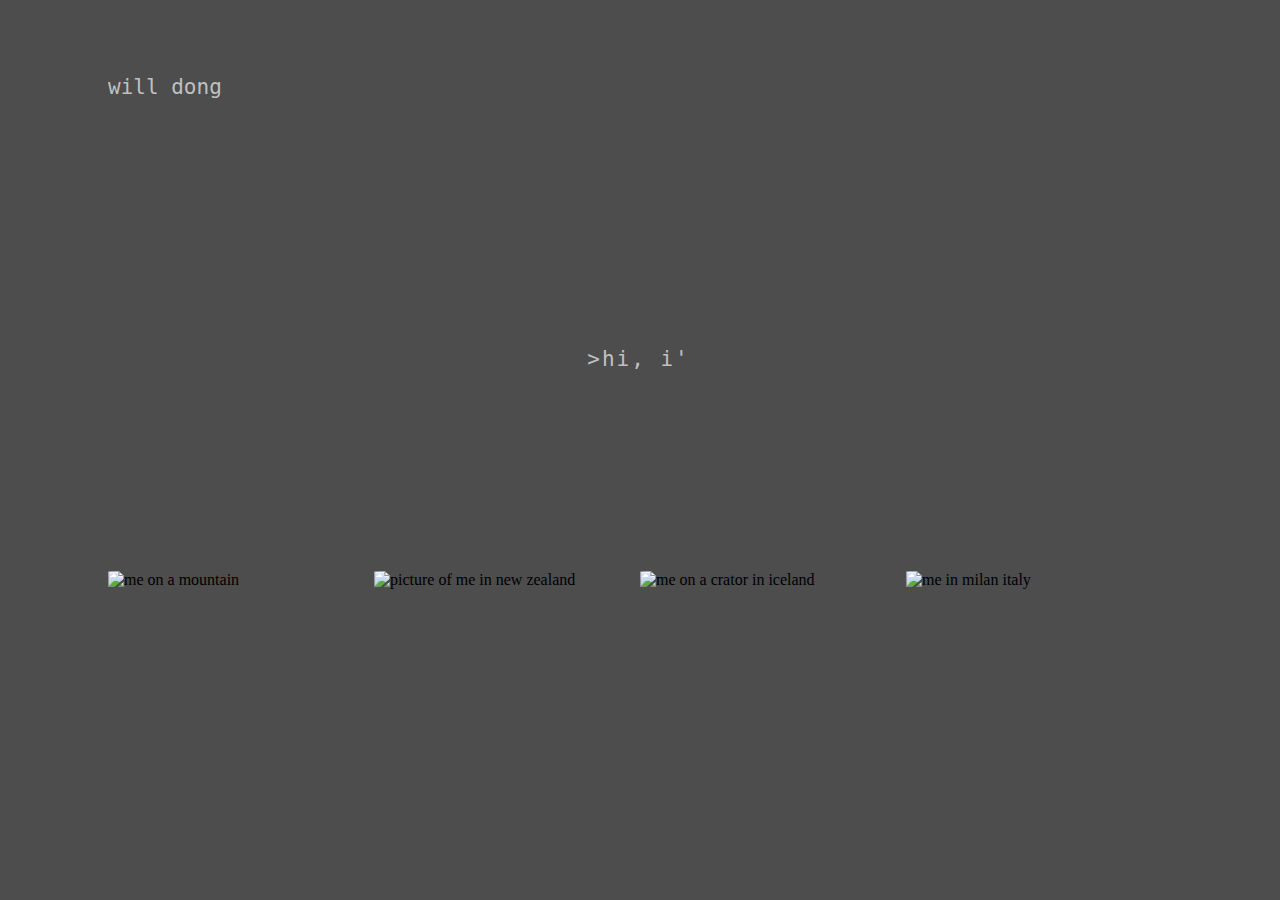
==== index.html @ 8f323bb2 "first push" ====
<!DOCTYPE html>
<html lang="en" dir="ltr">
  <head>
    <meta charset="utf-8">
    <link rel="stylesheet" href="styles.css">
    <title>home - will's website</title>
  </head>
  <body>

  <!-- Navbar -->
  <div class="navbar-wrapper">
    <div class="navbar-name">
      <a href="index.html" class="navbar-button">will dong</a>
      <div class="navbar-info">
        <a href="about.html" class="navbar-button">about</a>
        <a href="contact.html" class="navbar-button">contact</a>
      </div>
    </div>
  </div>

  <!-- Title -->
    <div class="title-wrapper">
      <div class="placeholder">
        >
      </div>
      <div id="text"></div> <div id="cursor"></div>
      <script src="scripts/typewriter.js"></script>
    </div>

  <!-- Project Showcase -->
  <div class="projects-row">
    <div class="projects-column">
      <img src="Images/edgymtn1.jpg" alt="me on a mountain">
      <a href="project1.html">
        <div class="projects-overlay">
          <div class="overlay-text">
              modeling human behavior via language models
          </div>
        </div>
      </a>
    </div>
    <div class="projects-column">
      <img src="Images/wvywill.jpg" alt="picture of me in new zealand">
        <div class="projects-overlay">
          <div class="overlay-text">
              Project 2
          </div>
        </div>
    </div>
    <div class="projects-column">
      <img src="Images/crator.jpg" alt="me on a crator in iceland">
        <div class="projects-overlay">
          <div class="overlay-text">
              Project 3
          </div>
        </div>
    </div>
    <div class="projects-column">
      <img src="Images/ital1.jpg" alt="me in milan italy">
        <div class="projects-overlay">
          <div class="overlay-text">
              Project 4
          </div>
        </div>
    </div>
  </div>


  </body>
</html>
---- styles.css ----
/* bg color*/

body{
  background-color: #4d4d4d;
}


/* navbar */

.navbar-wrapper{
  background-color: transparent;
  overflow: hidden;
  margin-left: 100px;
  margin-right: 100px;
  margin-top: 75px;
}
.navbar-name{
  float: left;
}
.navbar-info{
  float: right;
  padding-left: 1125px;
}
.navbar-info a{
  padding-left: 10px;
  padding-right: 10px;
}
.navbar-button{
  color: #C0C0C0;
  text-align: center;
  text-decoration: none;
  font-size: 21px;
  font-family: DejaVu Sans Mono, monospace
}
.navbar-button:hover{
  opacity: 0.5;
}

/* title */

.title-wrapper{
  display: flex;
  justify-content: center;
  margin-top: 200px;
  height: 100%;
}

.placeholder{
  display: inline-block;
  vertical-align: middle;
  font-size: 21px;
  font-family: DejaVu Sans Mono, monospace;
  color: 	#C0C0C0;
  letter-spacing: 2px;
}

#text{
	display: inline-block;
	vertical-align: middle;
  font-size: 21px;
  font-family: DejaVu Sans Mono, monospace;
  color: 	#C0C0C0;
	letter-spacing: 2px;
}

#cursor{
	display: inline-block;
	vertical-align: middle;
	width: 3px;
	height: 20px;
	animation: blink .75s step-end infinite;
}

@keyframes blink {
	from, to {
		background-color: transparent
	}
	50% {
		background-color: #C0C0C0;
	}
}

/* projects - 2x2 grid idea is fked */

.projects-row{
  margin-top: 200px;
  display: flex;
  flex-wrap: nowrap;
  margin-left: 100px;
  margin-right: 100px;
}

.projects-column{
  width: 50%;
  position: relative;
}

.projects-column img{
  width: 90%;
  height: 90%;
  max-width: 100%;
  max-height: 100%;
  object-fit: fill;
  border-radius: 4%;
}

.projects-overlay{
  position: absolute;
  top: 0;
  bottom: 0;
  left: 0;
  right: 0;
  height: 90%;
  width: 90%;
  opacity: 0;
  transition: .5s ease;
}

.projects-column:hover{
  opacity: 0.5;
}

.projects-column:hover .projects-overlay{
  opacity: 1;
}

.overlay-text {
  color: white;
  font-size: 20px;
  font-family: DejaVu Sans Mono, monospace;
  position: absolute;
  top: 50%;
  left: 50%;
  transform: translate(-50%, -50%);
  -ms-transform: translate(-50%, -50%);
}


/* about page */
.bio-wrapper{
  margin-top: 200px;
}
.bio-pic{
  margin-left: 100px;
}

.bio-pic img{
  float: left;
  max-width: 100%;
  max-height: 100%;
  width: 30%;
  height: 30%;
  border-radius: 4%;
  opacity: 0.7;
}


.bio-description{
  padding-left: 500px;
  color: #C0C0C0;
  font-size: 17px;
  font-family: DejaVu Sans Mono, monospace;
  margin-bottom: 50px;
  /* word-break: break-all; */
  white-space: normal;
  margin-right: 200px;
  line-height: 1.5;
}

.bio-description a{
  color: #99ddff;
  font-size: 17px;
}

.bio-description a:hover{
  opacity: 0.5;
}

.bio-icons{
  margin-top: 150px;
  margin-left: 90px;
}


/* social media buttons */

.fa {
  padding: 10px;
  font-size: 30px;
  width: 15px;
  text-align: center;
  text-decoration: none;
  border-radius: 50%;
  margin-left: 10px;
  border: 1px solid black;
}

.fa:hover {
  opacity: 0.7;
}

.fa-facebook {
  background: #a6a6a6;
  color: black;
}

.fa-linkedin {
  background: #a6a6a6;
  color: black;
}


/* Form Page*/

.form-wrapper{
  border: 1px solid #666666;
  border-radius: 2%;
  background-color: #404040;
  margin-top: 100px;
}

.form-header{
  padding-bottom: 50px;
  text-align: center;
}

.form-header h3{
  color: #C0C0C0;
  font-size: 17px;
  font-family: DejaVu Sans Mono, monospace;
}

.form-header h3 a{
  color: #99ddff;
}


form {
  /* Center the form on the page */
  margin: 0 auto;
  width: 1000px;
  /* Form outline */
  padding: 1em;
  /* border: 1px solid #CCC; */
  /* border-radius: 1em; */
}

form h3{
  color: #C0C0C0;
  font-size: 17px;
  font-family: DejaVu Sans Mono, monospace;
  padding-top: 25px;
}

ul {
  list-style: none;
  padding: 0;
  margin: 0;
}

form li + li {
  margin-top: 50px;
}

label {
  /* Uniform size & alignment */
  display: inline-block;
  width: 90px;
  text-align: left;
  color: #C0C0C0;
  font-size: 17px;
  font-family: DejaVu Sans Mono, monospace;
}

input,
textarea {
  /* To make sure that all text fields have the same font settings
     By default, textareas have a monospace font */
  font: 1em sans-serif;

  /* Uniform text field size */
  width: 500px;
  box-sizing: border-box;
  padding: 5px;

  /* Match form field borders */
  border: 1px solid #999;
}

input:focus,
textarea:focus {
  /* Additional highlight for focused elements */
  border-color: #000;
}

textarea {
  /* Align multiline text fields with their labels */
  vertical-align: top;

  /* Provide space to type some text */
  height: 5em;
}

.button {
  /* Align buttons with the text fields */
  padding-left: 90px; /* same size as the label elements */
}

button {
  /* This extra margin represent roughly the same space as the space
     between the labels and their text fields */
  margin-left: .5em;
  color: black;
  font-size: 17px;
  font-family: DejaVu Sans Mono, monospace;
  border: 1px solid black;
  height: 50px;
  width: 100px;
}

button:hover{
  opacity: 50%;
}


.radio-buttons{
  margin-left: -150px;
}

.radio-buttons label{
  padding-bottom: 10px;
  padding-left: 150px;
}


/* Projects page*/

.project-wrapper{
  margin-left: 100px;
  margin-top: 100px;
}

.project-wrapper h3{
  color: #C0C0C0;
  font-family: DejaVu Sans Mono, monospace;
  /* text-align: center; */
}

.project-disclaimer{
  color: #C0C0C0;
  font-family: DejaVu Sans Mono, monospace;
}

.project-description{
  margin-top: 100px;
}

.project-description img{
  float: left;
  max-width: 100%;
  max-height: 100%;
  width: 30%;
  height: 60%;
  border-radius: 4%;
  /* opacity: 0.7; */
  /* padding: 10px; */
}


.project-description-p{
  padding-left: 500px;
  color: #C0C0C0;
  font-size: 17px;
  font-family: DejaVu Sans Mono, monospace;
  margin-bottom: 50px;
  /* word-break: break-all; */
  white-space: normal;
  margin-right: 200px;
  line-height: 1.5;
}

.project-description-p a{
  color: #99ddff;
  font-size: 17px;
}
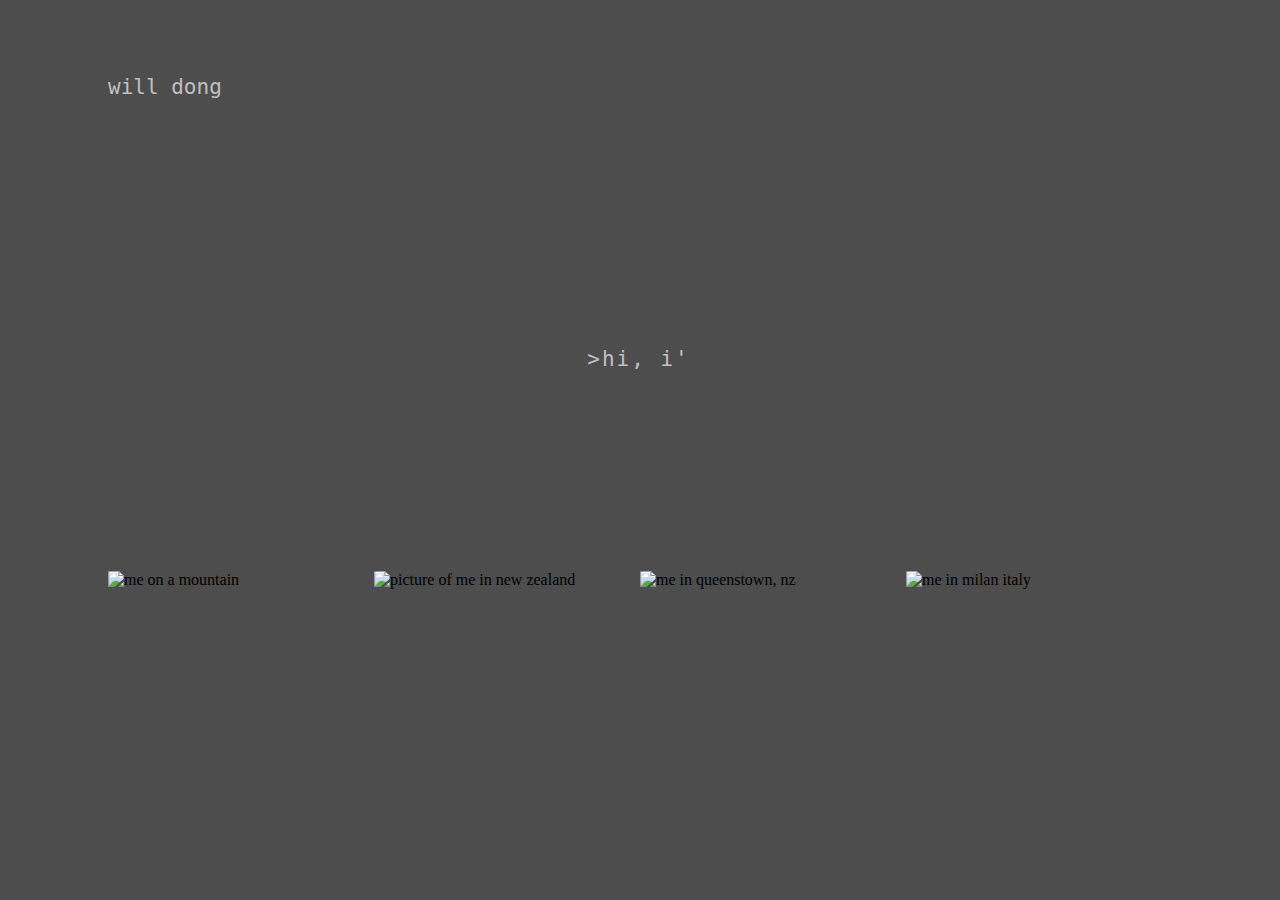
==== commit e21b4ee2: "changed a picture" ====
--- a/index.html
+++ b/index.html
@@ -48,7 +48,7 @@
         </div>
     </div>
     <div class="projects-column">
-      <img src="Images/crator.jpg" alt="me on a crator in iceland">
+      <img src="Images/cover-photo.jpg" alt="me in queenstown, nz">
         <div class="projects-overlay">
           <div class="overlay-text">
               Project 3
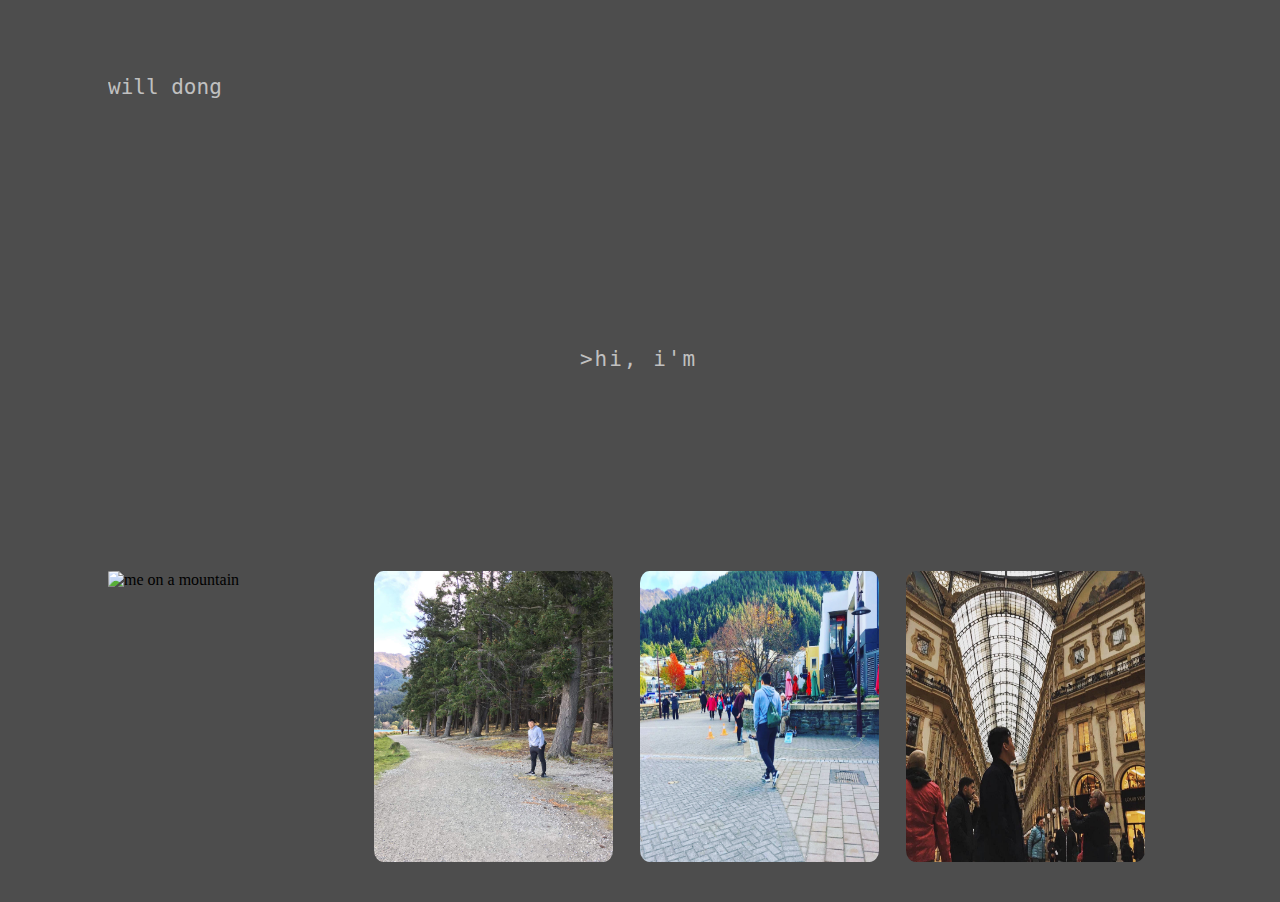
==== commit 7d134a94: "why are pictures on index not showing" ====
--- a/index.html
+++ b/index.html
@@ -30,7 +30,7 @@
   <!-- Project Showcase -->
   <div class="projects-row">
     <div class="projects-column">
-      <img src="Images/edgymtn1.jpg" alt="me on a mountain">
+      <img src="Images/edgymtn1.JPG" alt="me on a mountain">
       <a href="project1.html">
         <div class="projects-overlay">
           <div class="overlay-text">
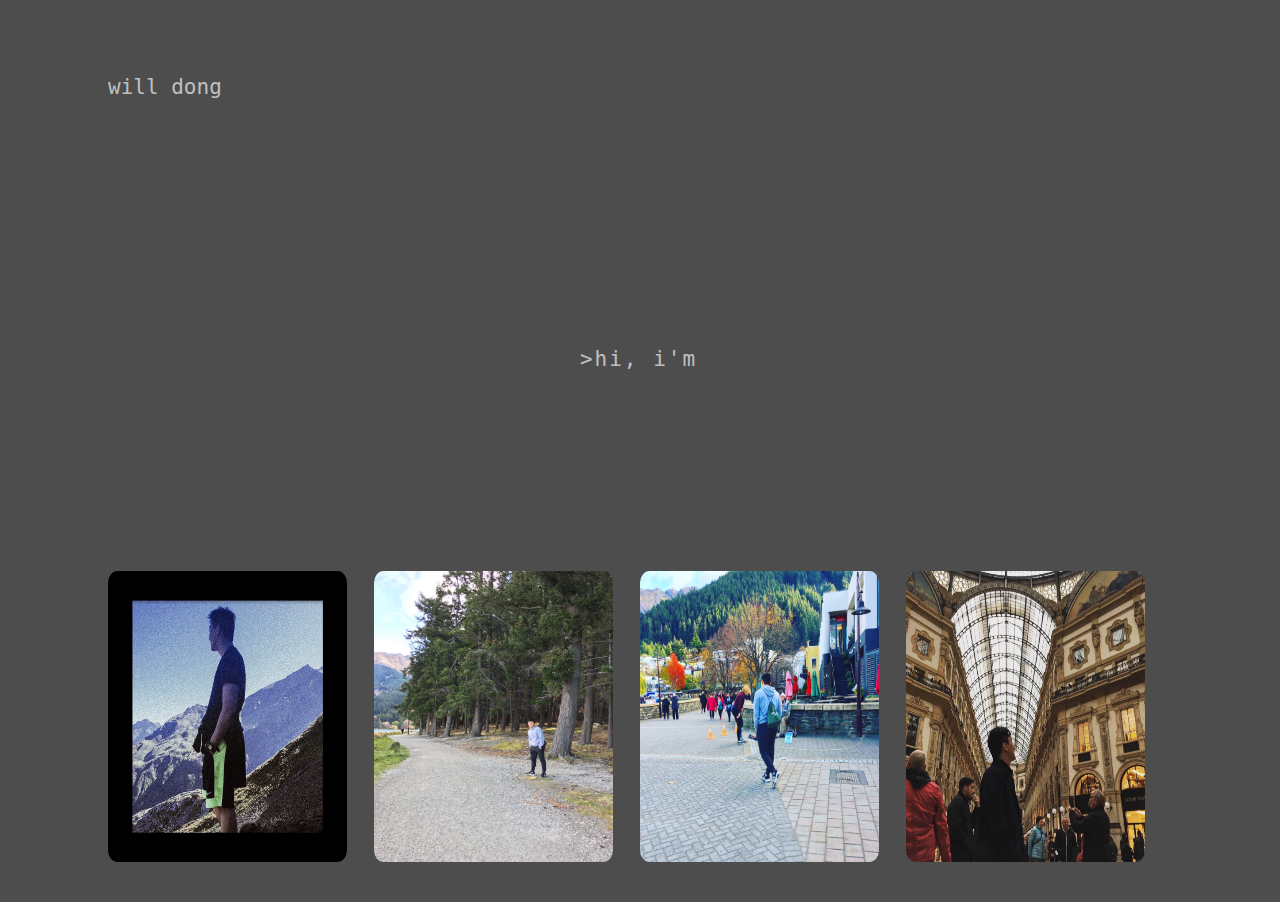
==== commit 0d949494: "nvm fixed it" ====
--- a/index.html
+++ b/index.html
@@ -30,7 +30,7 @@
   <!-- Project Showcase -->
   <div class="projects-row">
     <div class="projects-column">
-      <img src="Images/edgymtn1.JPG" alt="me on a mountain">
+      <img src="Images/edgymtn1.jpg" alt="me on a mountain">
       <a href="project1.html">
         <div class="projects-overlay">
           <div class="overlay-text">
